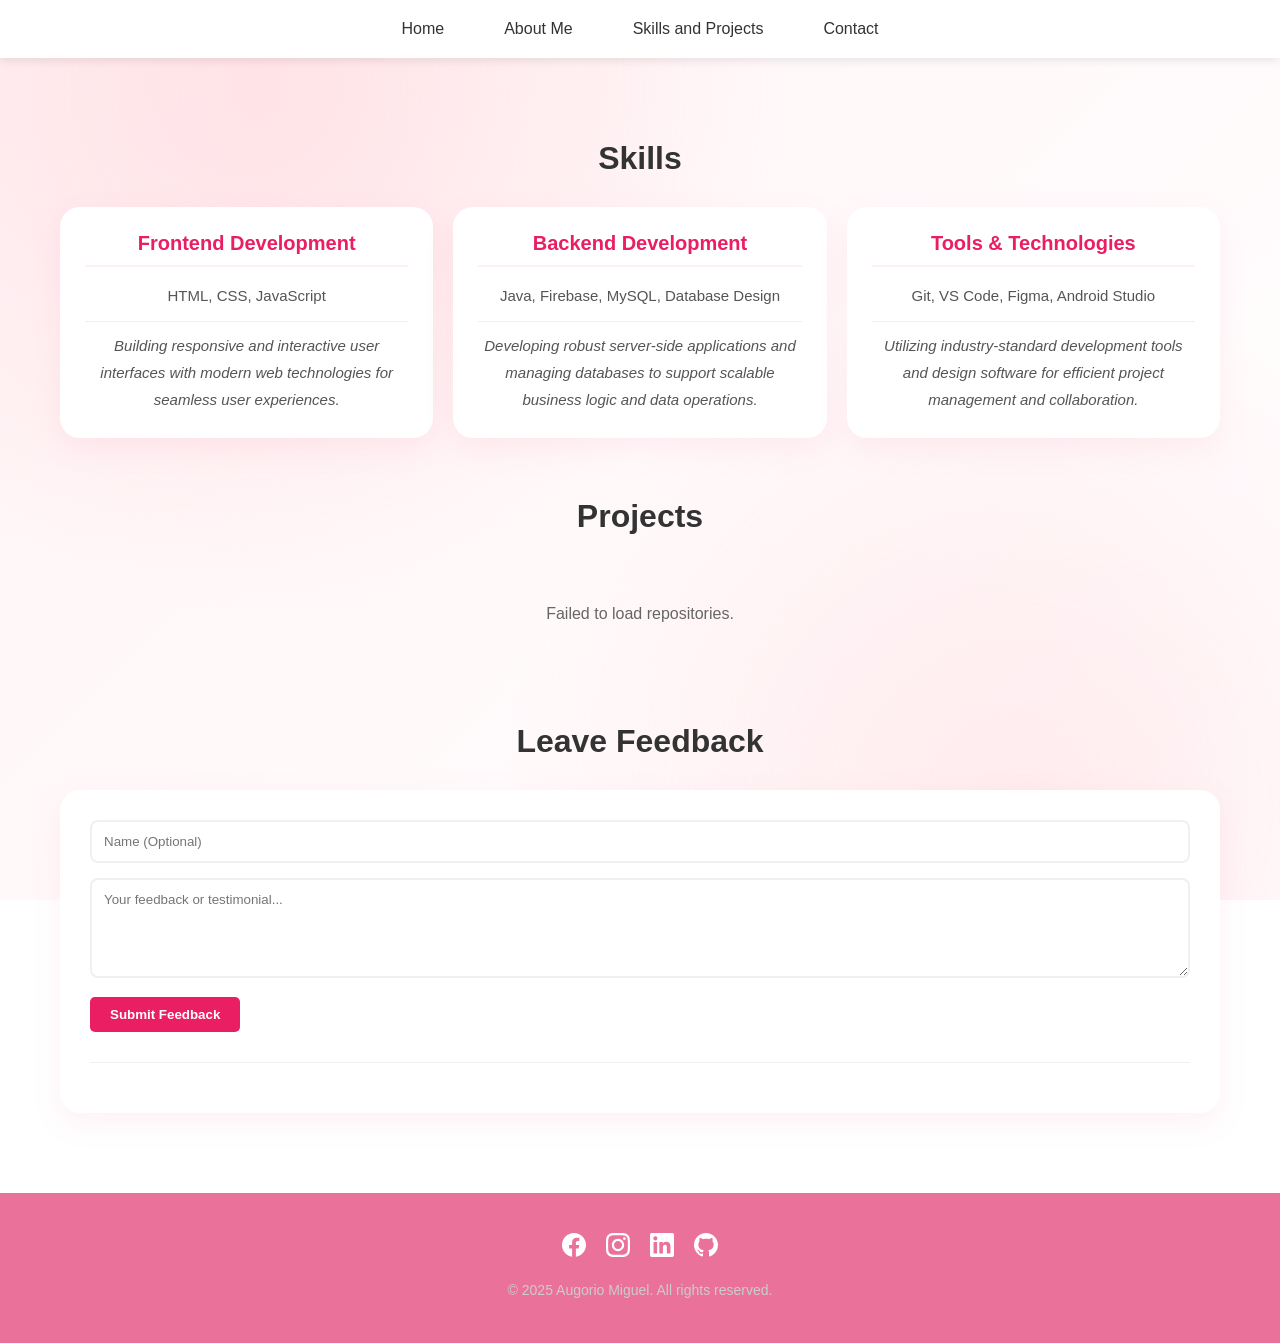
==== ITJourney.html @ 29e619a4 "Update GitHub remote to IT100webDev, remove star ratings, and update project references" ====
<!DOCTYPE html>
<html lang="en">

<head>
    <meta charset="UTF-8">
    <meta name="viewport" content="width=device-width, initial-scale=1.0">
    <title>Skills and Projects</title>
    <link rel="stylesheet" href="ITJourney.css?v=4">
</head>

<body>
    <div class="container">
        <!-- Navigation -->
        <nav>
            <ul class="nav-links">
                <li><a href="index.html">Home</a></li>
                <li><a href="AboutMe.html">About Me</a></li>
                <li><a href="ITJourney.html">Skills and Projects</a></li>
                <li><a href="Contact.html">Contact</a></li>
            </ul>
            <div class="burger" onclick="toggleMenu()">
                <div class="line1"></div>
                <div class="line2"></div>
                <div class="line3"></div>
            </div>
        </nav>
        <h2 class="section-title">Skills</h2>

        <div class="skills-wrapper">
            <div class="skill-container">
                <h3>Frontend Development</h3>
                <p>HTML, CSS, JavaScript</p>
                <p class="skill-description">Building responsive and interactive user interfaces with modern web technologies for seamless user experiences.</p>
            </div>

            <div class="skill-container">
                <h3>Backend Development</h3>
                <p>Java, Firebase, MySQL, Database Design</p>
                <p class="skill-description">Developing robust server-side applications and managing databases to support scalable business logic and data operations.</p>
            </div>

            <div class="skill-container">
                <h3>Tools & Technologies</h3>
                <p>Git, VS Code, Figma, Android Studio</p>
                <p class="skill-description">Utilizing industry-standard development tools and design software for efficient project management and collaboration.</p>
            </div>
        </div>


        <h2 class="section-title" id="projects-title">Projects</h2>
        <div class="filter-buttons">
            <button class="filter-btn active" onclick="filterProjects('all')">All Projects</button>
            <button class="filter-btn" onclick="filterProjects('individual')">Individual</button>
            <button class="filter-btn" onclick="filterProjects('group')">Group</button>
        </div>

        <div class="projects-container">
            <div class="project-item show" data-type="individual" data-link="https://github.com/s4nt0n1n0/project-dsa">
                <div class="project-header">
                    <div>
                        <div class="project-title">SSS Simulator</div>
                    </div>
                    <div class="project-type">Individual Project</div>
                </div>
                <div class="project-description">
                    A comprehensive Social Security System simulator that calculates contributions, benefits, and
                    retirement projections for Filipino workers.
                </div>
                <div class="project-tech">
                    <strong>Language:</strong> Java | <strong>Tools:</strong> VS Studio Code
                </div>
            </div>

            <div class="project-item show" data-type="individual" data-link="https://github.com/s4nt0n1n0">
                <div class="project-header">
                    <div>
                        <div class="project-title">File Manager</div>
                    </div>
                    <div class="project-type">Individual Project</div>
                </div>
                <div class="project-description">
                    A full-featured file management application with intuitive UI for organizing, searching, and
                    managing files and directories efficiently.
                </div>
                <div class="project-tech">
                    <strong>Language:</strong> Java | <strong>Tools:</strong> VS Studio Code
                </div>
            </div>

            <div class="project-item show" data-type="group"
                data-link="https://github.com/s4nt0n1n0/Lost-Found_Application08.">
                <div class="project-header">
                    <div>
                        <div class="project-title">Lost and Found Item</div>
                    </div>
                    <div class="project-type">Group Project</div>
                </div>
                <div class="project-description">
                    A mobile application designed to help students and staff report and track lost items within the
                    school campus, making recovery easier and faster.
                </div>
                <div class="project-tech">
                    <strong>Language:</strong> Java | <strong>Tools:</strong> Android Studio, Firebase
                </div>
            </div>

            <div class="project-item show" data-type="individual" data-link="https://github.com/s4nt0n1n0/IT100webDev">
                <div class="project-header">
                    <div>
                        <div class="project-title">Personal Portfolio</div>
                    </div>
                    <div class="project-type">Individual Project</div>
                </div>
                <div class="project-description">
                    A responsive portfolio website showcasing my projects, skills, and experience with modern web design
                    principles and clean aesthetics.
                </div>
                <div class="project-tech">
                    <strong>Language:</strong> HTML, CSS, JavaScript | <strong>Tools:</strong> VS Studio Code
                </div>
            </div>

            <div class="project-item show" data-type="group" data-link="https://github.com/s4nt0n1n0/IT100webDev">
                <div class="project-header">
                    <div>
                        <div class="project-title">Tabeya Website</div>
                    </div>
                    <div class="project-type">Group Project</div>
                </div>
                <div class="project-description">
                    A modern and responsive website for Tabeya, featuring an elegant design and user-friendly interface
                    for showcasing services and information.
                </div>
                <div class="project-tech">
                    <strong>Language:</strong> HTML, CSS, JavaScript | <strong>Tools:</strong> VS Studio Code
                </div>
            </div>

            <div class="project-item show" data-type="group" data-link="https://github.com/s4nt0n1n0/FINALS-IM">
                <div class="project-header">
                    <div>
                        <div class="project-title">Tabeya Restaurant Management System</div>
                    </div>
                    <div class="project-type">Group Project</div>
                </div>
                <div class="project-description">
                    A comprehensive restaurant management system for Tabeya, handling orders, inventory, staff
                    management, and customer data efficiently.
                </div>
                <div class="project-tech">
                    <strong>Language:</strong> Java | <strong>Tools:</strong> MySQL, VB .Net
                </div>
            </div>

            <div class="project-item show" data-type="group" data-link="https://github.com/s4nt0n1n0">
                <div class="project-header">
                    <div>
                        <div class="project-title">Budget Manager</div>
                    </div>
                    <div class="project-type">Group Project</div>
                </div>
                <div class="project-description">
                    A collaborative personal finance application for tracking expenses, setting budgets, and generating
                    financial reports with data visualization.
                </div>
                <div class="project-tech">
                    <strong>Language:</strong> Java | <strong>Tools:</strong> VS Studio Code
                </div>
            </div>
        </div>

        <h2 class="section-title" id="github-title">Projects</h2>
        <div id="github-projects" class="github-projects-container">
            <div class="loading-spinner">
                <div class="spinner"></div>
                <p>Loading repositories...</p>
            </div>
        </div>

        <h2 class="section-title">Leave Feedback</h2>
        <div class="feedback-container">
            <form id="feedback-form" class="feedback-form">
                <div class="form-group">
                    <input type="text" id="feedback-name" placeholder="Name (Optional)" class="feedback-input">
                </div>
                <div class="form-group">
                    <textarea id="feedback-text" placeholder="Your feedback or testimonial..." required
                        class="feedback-textarea"></textarea>
                </div>
                <button type="submit" class="feedback-submit-btn">Submit Feedback</button>
                <div id="feedback-response" class="feedback-response"></div>
            </form>
            <div id="latest-feedback" class="latest-feedback-section">
                <!-- Mock "recorded" data will appear here -->
            </div>
        </div>

    </div>

    <footer>
        <div class="footer-content">
            <div class="social-links-footer">
                <a href="https://www.facebook.com/augorio.miguel" class="social-icon-footer" title="Facebook"
                    target="_blank" rel="noopener noreferrer">
                    <svg width="24" height="24" viewBox="0 0 24 24" fill="currentColor">
                        <path
                            d="M24 12c0-6.627-5.373-12-12-12S0 5.373 0 12c0 5.99 4.388 10.954 10.125 11.854v-8.385H7.078V12h3.047V9.356c0-3.007 1.792-4.669 4.533-4.669 1.312 0 2.686.235 2.686.235v2.953h-1.513c-1.49 0-1.953.925-1.953 1.874V12h3.328l-.532 3.469h-2.796v8.385C19.612 22.954 24 17.99 24 12z" />
                    </svg>
                </a>
                <a href="https://www.instagram.com/_awgoriyo" class="social-icon-footer" title="Instagram"
                    target="_blank" rel="noopener noreferrer">
                    <svg width="24" height="24" viewBox="0 0 24 24" fill="currentColor">
                        <path
                            d="M12 2.163c3.204 0 3.584.012 4.85.07 3.252.148 4.771 1.691 4.919 4.919.058 1.265.069 1.645.069 4.849 0 3.205-.012 3.584-.069 4.849-.149 3.225-1.664 4.771-4.919 4.919-1.266.058-1.644.07-4.85.07-3.204 0-3.584-.012-4.849-.07-3.26-.149-4.771-1.699-4.919-4.92-.058-1.265-.07-1.644-.07-4.849 0-3.204.013-3.583.07-4.849.149-3.227 1.664-4.771 4.919-4.919 1.266-.057 1.645-.069 4.849-.069zm0-2.163c-3.259 0-3.667.014-4.947.072-4.358.2-6.78 2.618-6.98 6.98-.059 1.281-.073 1.689-.073 4.948 0 3.259.014 3.668.072 4.948.2 4.358 2.618 6.78 6.98 6.98 1.281.058 1.689.072 4.948.072 3.259 0 3.668-.014 4.948-.072 4.354-.2 6.782-2.618 6.979-6.98.059-1.28.073-1.689.073-4.948 0-3.259-.014-3.667-.072-4.947-.196-4.354-2.617-6.78-6.979-6.98-1.281-.059-1.69-.073-4.949-.073zm0 5.838c-3.403 0-6.162 2.759-6.162 6.162s2.759 6.163 6.162 6.163 6.162-2.759 6.162-6.163c0-3.403-2.759-6.162-6.162-6.162zm0 10.162c-2.209 0-4-1.79-4-4 0-2.209 1.791-4 4-4s4 1.791 4 4c0 2.21-1.791 4-4 4zm6.406-11.845c-.796 0-1.441.645-1.441 1.44s.645 1.44 1.441 1.44c.795 0 1.439-.645 1.439-1.44s-.644-1.44-1.439-1.44z" />
                    </svg>
                </a>
                <a href="https://www.linkedin.com/in/augorio-miguel-abarca-453474268/" class="social-icon-footer"
                    title="LinkedIn" target="_blank" rel="noopener noreferrer">
                    <svg width="24" height="24" viewBox="0 0 24 24" fill="currentColor">
                        <path
                            d="M20.447 20.452h-3.554v-5.569c0-1.328-.027-3.037-1.852-3.037-1.853 0-2.136 1.445-2.136 2.939v5.667H9.351V9h3.414v1.561h.046c.477-.9 1.637-1.85 3.37-1.85 3.601 0 4.267 2.37 4.267 5.455v6.286zM5.337 7.433c-1.144 0-2.063-.926-2.063-2.065 0-1.138.92-2.063 2.063-2.063 1.14 0 2.064.925 2.064 2.063 0 1.139-.925 2.065-2.064 2.065zm1.782 13.019H3.555V9h3.564v11.452zM22.225 0H1.771C.792 0 0 .774 0 1.729v20.542C0 23.227.792 24 1.771 24h20.451C23.2 24 24 23.227 24 22.271V1.729C24 .774 23.2 0 22.222 0h.003z" />
                    </svg>
                </a>
                <a href="https://github.com/s4nt0n1n0" class="social-icon-footer" title="GitHub" target="_blank"
                    rel="noopener noreferrer">
                    <svg width="24" height="24" viewBox="0 0 24 24" fill="currentColor">
                        <path
                            d="M12 0C5.37 0 0 5.37 0 12c0 5.31 3.435 9.795 8.205 11.385.6.105.825-.255.825-.57 0-.285-.015-1.23-.015-2.235-3.015.555-3.795-.735-4.035-1.41-.135-.345-.72-1.41-1.23-1.695-.42-.225-1.02-.78-.015-.795.945-.015 1.62.87 1.845 1.23 1.08 1.815 2.805 1.305 3.495.99.105-.78.42-1.305.765-1.605-2.67-.3-5.46-1.335-5.46-5.925 0-1.305.465-2.385 1.23-3.225-.12-.3-.54-1.53.12-3.18 0 0 1.005-.315 3.3 1.23.96-.27 1.98-.405 3-.405s2.04.135 3 .405c2.295-1.56 3.3-1.23 3.3-1.23.66 1.65.24 2.88.12 3.18.765.84 1.23 1.905 1.23 3.225 0 4.605-2.805 5.625-5.475 5.925.435.375.81 1.095.81 2.22 0 1.605-.015 2.895-.015 3.3 0 .315.225.69.825.57A12.02 12.02 0 0024 12c0-6.63-5.37-12-12-12z" />
                    </svg>
                </a>
            </div>
            <div class="footer-text">
                <p>&copy; 2025 Augorio Miguel. All rights reserved.</p>
            </div>
        </div>
    </footer>

    <script src="style.js?v=3"></script>
</body>

</html>
---- ITJourney.css ----
* {
    margin: 0;
    padding: 0;
    box-sizing: border-box;
}

body {
    font-family: Arial, sans-serif;
    background: linear-gradient(135deg, rgba(255, 182, 193, 0.15) 0%, rgba(255, 255, 255, 0.2) 100%),
        url('fcfa3fc433e9c12dae24b2db6e346838.jpg');
    background-size: cover;
    background-position: center;
    background-attachment: fixed;
    min-height: 100vh;
    position: relative;
}

body::before {
    content: '';
    position: fixed;
    top: 0;
    left: 0;
    right: 0;
    bottom: 0;
    background-image:
        radial-gradient(circle at 20% 10%, rgba(255, 182, 193, 0.3) 0%, transparent 40%),
        radial-gradient(circle at 80% 90%, rgba(255, 182, 193, 0.25) 0%, transparent 40%);
    pointer-events: none;
    z-index: -1;
}

/* Navigation */
nav {
    display: flex;
    justify-content: center;
    align-items: center;
    padding: 20px 0;
    margin-bottom: 40px;

    position: fixed;
    /* make it stay on top */
    top: 0;
    left: 0;
    width: 100%;
    background: #fff;
    /* ensures content doesn’t show through */
    z-index: 9999;
    /* stays above everything else */
    box-shadow: 0 2px 10px rgba(0, 0, 0, 0.1);
    /* optional: subtle shadow */
}

/* add spacing so content isn’t hidden behind navbar */
body {
    padding-top: 80px;
    /* adjust based on nav height */
}

.nav-links {
    display: flex;
    gap: 60px;
    list-style: none;
}

.nav-links a {
    text-decoration: none;
    color: #333;
    font-size: 16px;
    font-weight: 400;
    transition: color 0.3s;
}

.nav-links a:hover {
    color: #e91e63;
}

.container {
    max-width: 1200px;
    margin: 0 auto;
    padding: 20px;
}

header {
    margin-bottom: 40px;
}

h1 {
    color: #999;
    font-size: 28px;
    font-weight: 300;
    margin-bottom: 20px;
}

.section-title {
    text-align: center;
    font-size: 2rem;
    margin: 40px 0 30px;
    color: #333;
}

/* Skills Section - Separate Containers */
.skills-wrapper {
    display: grid;
    grid-template-columns: repeat(auto-fit, minmax(300px, 1fr));
    gap: 20px;
    margin-bottom: 60px;
}

.skill-container {
    background: white;
    padding: 25px;
    border-radius: 20px;
    box-shadow: 0 10px 30px rgba(234, 113, 153, 0.1);
    transition: transform 0.3s cubic-bezier(0.175, 0.885, 0.32, 1.275), box-shadow 0.3s ease;
}

.skill-container:hover {
    transform: translateY(-3px);
    box-shadow: 0 4px 12px rgba(0, 0, 0, 0.15);
}

.skill-container h3 {
    font-size: 20px;
    color: #e91e63;
    margin-bottom: 15px;
    font-weight: 600;
    text-align: center;
    padding-bottom: 10px;
    border-bottom: 2px solid rgba(255, 182, 193, 0.2);
}

.skill-container p {
    font-size: 15px;
    color: #555;
    line-height: 1.8;
    text-align: center;
}

.skill-description {
    font-size: 14px;
    color: #777;
    margin-top: 12px;
    font-style: italic;
    line-height: 1.6;
    padding-top: 10px;
    border-top: 1px solid rgba(233, 30, 99, 0.1);
}

/* Clickable project indicator */
.project-item[data-link] {
    cursor: pointer;
    position: relative;
}

.project-item[data-link]::after {
    content: '→';
    position: absolute;
    top: 25px;
    right: 25px;
    font-size: 1.5rem;
    color: #e91e63;
    opacity: 0;
    transition: opacity 0.3s ease, transform 0.3s ease;
}

.project-item[data-link]:hover::after {
    display: none;
    opacity: 1;
    transform: translateX(5px);
}

/* Projects Section */
.projects-container {
    margin-bottom: 80px;
}

/* Hidden per user request */
#projects-title,
.filter-buttons,
.projects-container {
    display: none !important;
}

.section-description {
    text-align: center;
    color: #666;
    margin-bottom: 40px;
    max-width: 800px;
    margin-left: auto;
    margin-right: auto;
    line-height: 1.6;
}

.filter-btn {
    padding: 10px 25px;
    border: 2px solid #e91e63;
    background: white;
    color: #e91e63;
    border-radius: 25px;
    cursor: pointer;
    font-weight: 600;
    transition: all 0.3s ease;
}

.filter-btn:hover {
    background: #e91e63;
    color: white;
}

.filter-btn.active {
    background: #e91e63;
    color: white;
}

.project-item {
    background: white;
    padding: 25px;
    margin-bottom: 20px;
    border-radius: 20px;
    box-shadow: 0 10px 30px rgba(234, 113, 153, 0.1);
    transition: all 0.3s cubic-bezier(0.175, 0.885, 0.32, 1.275);
}

.project-item.show {
    display: block;
}

.project-item:hover {
    transform: translateY(-5px);
    box-shadow: 0 4px 12px rgba(233, 30, 99, 0.3);
}

.project-header {
    display: flex;
    justify-content: space-between;
    align-items: start;
    margin-bottom: 10px;
}

.project-title {
    font-size: 1.3rem;
    font-weight: 700;
    color: #e91e63;
    margin-bottom: 5px;
}

.project-type {
    color: #e91e63;
    padding: 5px 15px;
    border-radius: 15px;
    font-size: 0.85rem;
    font-weight: 600;
}

.project-description {
    color: #666;
    line-height: 1.6;
    margin-bottom: 15px;
}

.project-tech {
    color: #666;
    font-size: 0.9rem;
}

.project-tech strong {
    color: #333;
}

.github-projects-container {
    display: grid;
    grid-template-columns: repeat(auto-fit, minmax(300px, 1fr));
    gap: 20px;
    margin-bottom: 60px;
}

.github-repo {
    border-top: 2px solid rgba(233, 30, 99, 0.1);
}

.repo-link {
    display: inline-block;
    margin-top: 15px;
    padding: 8px 20px;
    background: transparent;
    color: #e91e63;
    border: 2px solid #e91e63;
    border-radius: 20px;
    text-decoration: none;
    font-weight: 600;
    font-size: 0.9rem;
    transition: all 0.3s ease;
}

.repo-link:hover {
    background: #e91e63;
    color: white;
    transform: translateX(5px);
}


/* Loading Spinner */
.loading-spinner {
    display: flex;
    flex-direction: column;
    align-items: center;
    justify-content: center;
    padding: 40px;
    grid-column: 1 / -1;
    color: #666;
    font-weight: 500;
}

.spinner {
    width: 40px;
    height: 40px;
    border: 4px solid rgba(233, 30, 99, 0.1);
    border-left-color: #e91e63;
    border-radius: 50%;
    animation: rotate 1s linear infinite;
    margin-bottom: 15px;
}

@keyframes rotate {
    to {
        transform: rotate(360deg);
    }
}

.feedback-container {
    background: white;
    padding: 30px;
    border-radius: 20px;
    box-shadow: 0 10px 30px rgba(234, 113, 153, 0.1);
    margin-bottom: 60px;
}

.feedback-form .form-group {
    margin-bottom: 15px;
}

.feedback-input,
.feedback-textarea {
    width: 100%;
    padding: 12px;
    border: 2px solid #f0f0f0;
    border-radius: 8px;
    outline: none;
    font-family: inherit;
}

.feedback-textarea {
    min-height: 100px;
    resize: vertical;
}

.feedback-submit-btn {
    background: #e91e63;
    color: white;
    border: none;
    padding: 10px 20px;
    border-radius: 5px;
    cursor: pointer;
    font-weight: 600;
    font-family: inherit;
}

.feedback-response {
    margin-top: 10px;
    font-size: 14px;
}

.latest-feedback-section {
    margin-top: 30px;
    border-top: 1px solid #f0f0f0;
    padding-top: 20px;
}


/* Footer Styles */
footer {
    background-color: #ea7199;
    color: #fff;
    padding: 40px 0;
    margin-top: auto;
    /* Push to bottom if using flex column layout on body */
    width: 100%;
}

.footer-content {
    max-width: 1200px;
    margin: 0 auto;
    padding: 0 20px;
    display: flex;
    flex-direction: column;
    align-items: center;
    gap: 20px;
}

.social-links-footer {
    display: flex;
    gap: 20px;
}

.social-icon-footer {
    color: #fff;
    transition: transform 0.3s ease, color 0.3s ease;
    display: flex;
    align-items: center;
    justify-content: center;
}

.social-icon-footer:hover {
    color: #e91e63;
    /* Matching the hover color from Home.css */
    transform: translateY(-3px);
}

.footer-text {
    text-align: center;
    font-size: 14px;
    color: #ccc;
}

.footer-text p {
    margin: 5px 0;
}

/* Responsive Design */


/* Burger Menu */
.burger {
    display: none;
    cursor: pointer;
}

.burger div {
    width: 25px;
    height: 3px;
    background-color: #333;
    margin: 5px;
    transition: all 0.3s ease;
}

/* Prevent horizontal scroll from nav movement */
body {
    overflow-x: hidden;
}

@media (max-width: 768px) {

    /* Adjust body padding for mobile header */
    body {
        padding-top: 80px;
    }

    /* Adjust Navigation for Mobile */
    nav {
        justify-content: space-between;
        padding: 0 30px;
        height: 8vh;
        align-items: center;
    }

    /* Show Burger */
    .burger {
        display: block;
        z-index: 20000;
    }

    /* Mobile Nav Links */
    .nav-links {
        position: absolute;
        right: 0px;
        height: 92vh;
        top: 8vh;
        background-color: #fff;
        display: flex;
        flex-direction: column;
        align-items: center;
        justify-content: flex-start;
        padding-top: 60px;
        gap: 25px;
        width: 50%;
        transform: translateX(100%);
        transition: transform 0.5s ease-in;
        box-shadow: -2px 0 10px rgba(0, 0, 0, 0.1);
        z-index: 19999;
    }

    .nav-links li {
        opacity: 1;
    }

    /* Active Class for Nav Slide In */
    .nav-active {
        transform: translateX(0%);
        visibility: visible;
        opacity: 1;
    }

    /* Burger Animation */
    .toggle .line1 {
        transform: rotate(-45deg) translate(-5px, 6px);
    }

    .toggle .line2 {
        opacity: 0;
    }

    .toggle .line3 {
        transform: rotate(45deg) translate(-5px, -6px);
    }
}
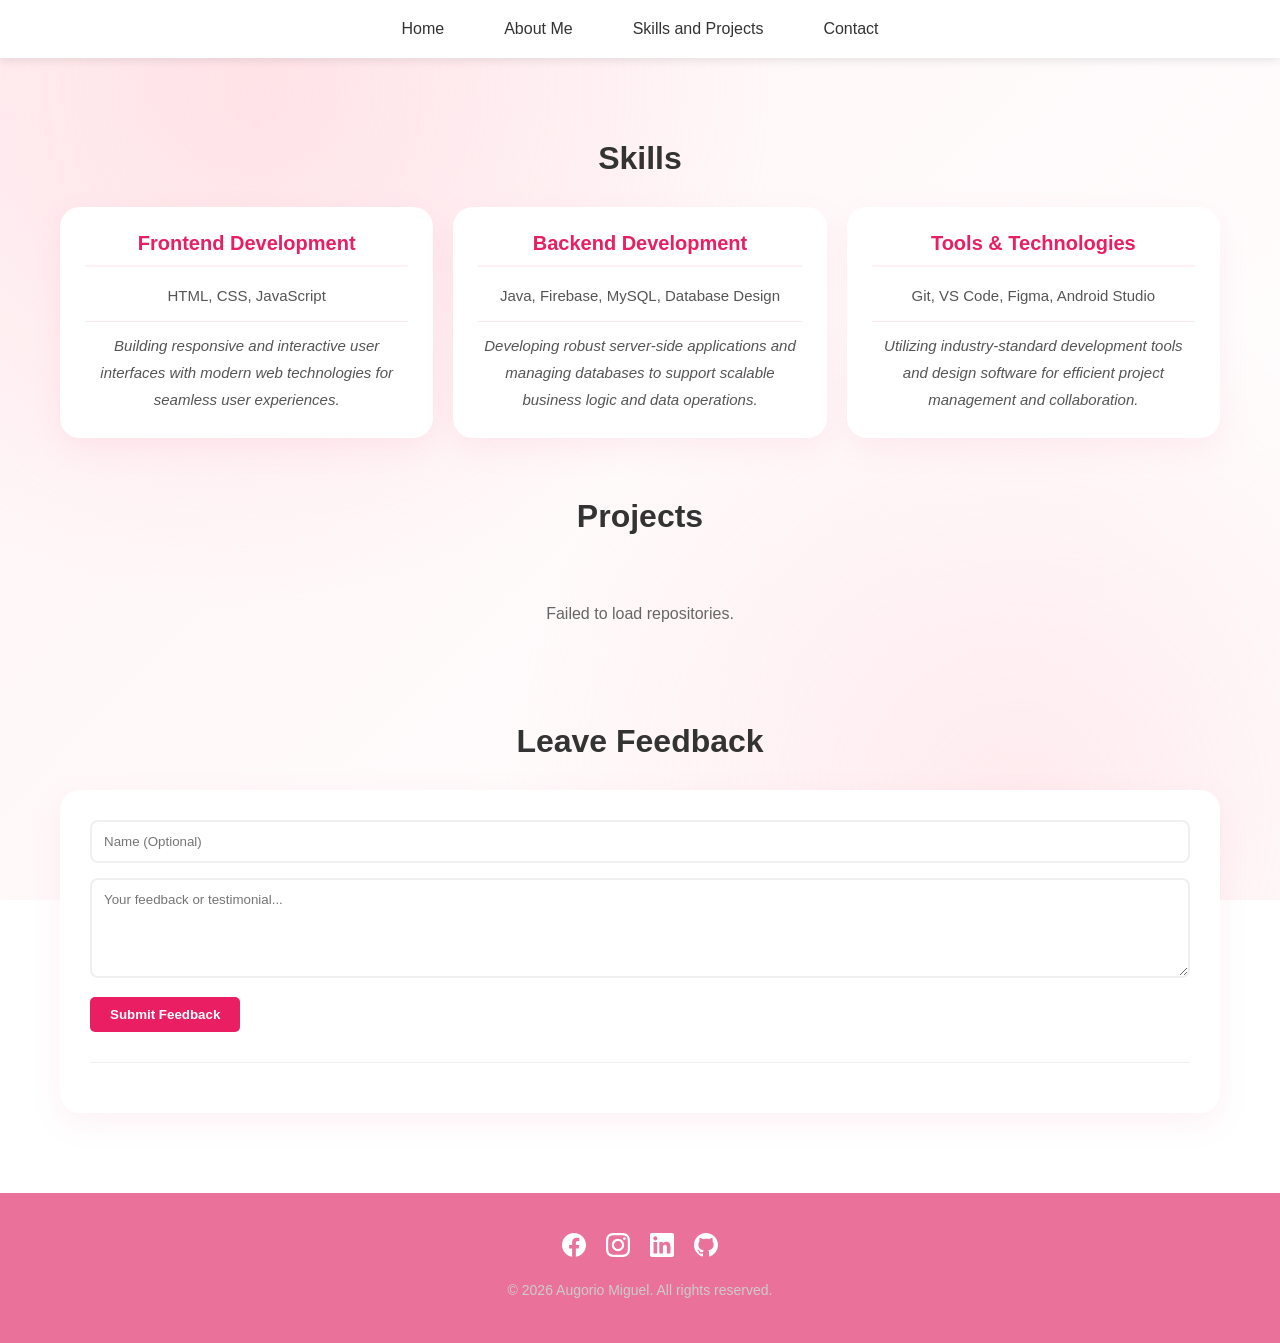
==== commit c2f0d931: "Update copyright years to 2026 and bump style.js version" ====
--- a/ITJourney.html
+++ b/ITJourney.html
@@ -30,19 +30,22 @@
             <div class="skill-container">
                 <h3>Frontend Development</h3>
                 <p>HTML, CSS, JavaScript</p>
-                <p class="skill-description">Building responsive and interactive user interfaces with modern web technologies for seamless user experiences.</p>
+                <p class="skill-description">Building responsive and interactive user interfaces with modern web
+                    technologies for seamless user experiences.</p>
             </div>
 
             <div class="skill-container">
                 <h3>Backend Development</h3>
                 <p>Java, Firebase, MySQL, Database Design</p>
-                <p class="skill-description">Developing robust server-side applications and managing databases to support scalable business logic and data operations.</p>
+                <p class="skill-description">Developing robust server-side applications and managing databases to
+                    support scalable business logic and data operations.</p>
             </div>
 
             <div class="skill-container">
                 <h3>Tools & Technologies</h3>
                 <p>Git, VS Code, Figma, Android Studio</p>
-                <p class="skill-description">Utilizing industry-standard development tools and design software for efficient project management and collaboration.</p>
+                <p class="skill-description">Utilizing industry-standard development tools and design software for
+                    efficient project management and collaboration.</p>
             </div>
         </div>
 
@@ -230,12 +233,12 @@
                 </a>
             </div>
             <div class="footer-text">
-                <p>&copy; 2025 Augorio Miguel. All rights reserved.</p>
+                <p>&copy; 2026 Augorio Miguel. All rights reserved.</p>
             </div>
         </div>
     </footer>
 
-    <script src="style.js?v=3"></script>
+    <script src="style.js?v=4"></script>
 </body>
 
 </html>
